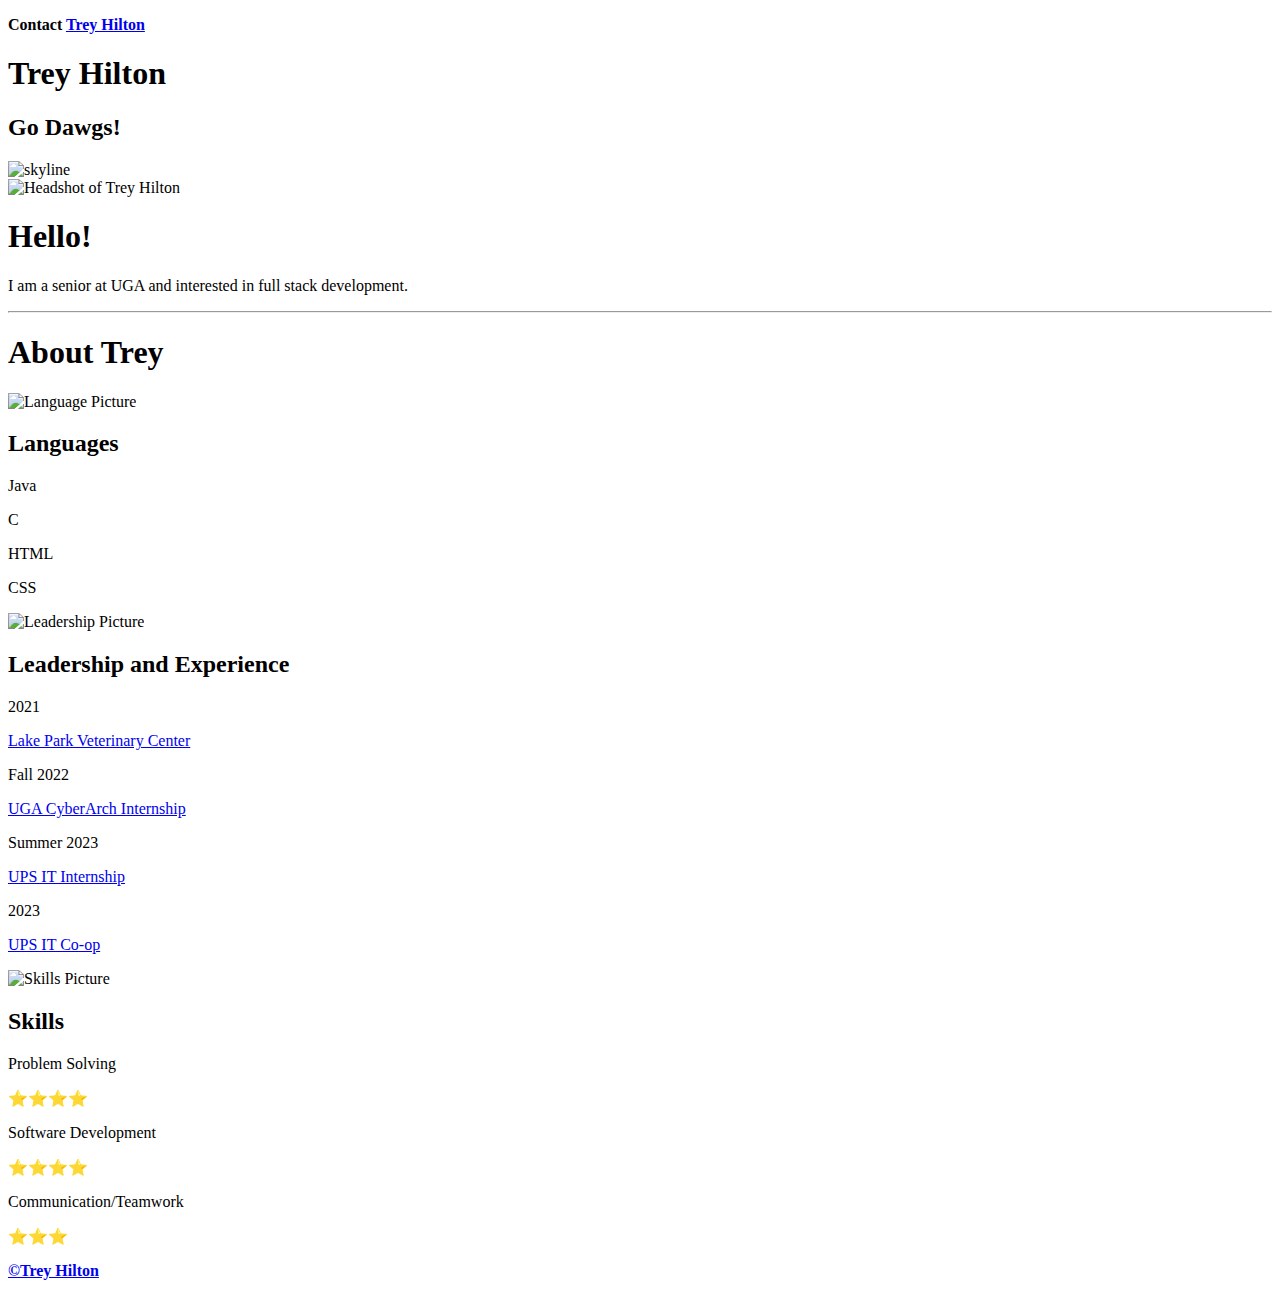
==== index.html @ df479c0c "Add files via upload" ====
<!DOCTYPE html>
<html lang="en">
<head>
    <meta charset="UTF-8">
    <meta name="viewport" content="width=device-width, initial-scale=1.0">
    <link rel="stylesheet" href="css/style.css">
    <title>Trey Hilton</title>
</head>
<body>
    
    <nav>
        <p id="nav-para"><b>Contact <a class="link" href="contact.html">Trey Hilton</a></b></p>
    </nav>

    <section class="splash">
        <h1 id="splash_name">Trey Hilton</h1>
        <h2 id="splash_phrase">Go Dawgs!</h2>
        <img id="skyline" src="images/skyline.png" alt="skyline">
    </section>

    <section class="headshot_sec">
        <img id="headshot" src="images/headshot.JPG" alt="Headshot of Trey Hilton">
        <h1 class="h1_titles"><b>Hello!</b></h1>
        <p id="description">I am a senior at UGA and interested in full stack development.</p>
        <hr class="line">
    </section>

    <section class="cards">
        
        <h1 class="h1_titles"><b>About Trey</b></h1>
        
        <div class="three-col">
            <div class="card">
                <img src="images/language.jpg" alt="Language Picture">        
                <div class="container">
                    <h2><b>Languages</b></h2>
                    <p>Java</p>
                    <p>C</p>
                    <p>HTML</p>
                    <p>CSS</p>
                </div>
            </div>

            <div class="card">
                <img src="images/leadership.jpg" alt="Leadership Picture">
                <div class="leadership">
                    <h2><b>Leadership and Experience</b></h2>
                    <p>2021</p>
                    <p><a class="link" href="https://m.facebook.com/profile.php?id=552049028275550">Lake Park Veterinary Center</a></p>
                    <p>Fall 2022</p>
                    <p><a class="link" href="https://cyberarch.uga.edu/">UGA CyberArch Internship</a></p>
                    <p>Summer 2023</p>
                    <p><a class="link" href="https://www.jobs-ups.com/category/internship-and-co-op-jobs/1187/4662/1">UPS IT Internship</a></p>
                    <p>2023</p>
                    <p><a class="link" href="https://www.jobs-ups.com/category/internship-and-co-op-jobs/1187/4662/1">UPS IT Co-op</a></p> 
                </div>
            </div>

            <div class="card">
                <img src="images/skills.jpg" alt="Skills Picture">
                <div class="container">
                    <h2><b>Skills</b></h2>
                    <p>Problem Solving</p>
                    <p>⭐⭐⭐⭐</p>
                    <p>Software Development</p>
                    <p>⭐⭐⭐⭐</p>
                    <p>Communication/Teamwork</p>
                    <p>⭐⭐⭐</p>
                </div>
            </div>
        </div>

    </section> <!--main-->
    
    <footer>
        <p id="footer-para"><b><a class="link" href="contact.html">&copyTrey Hilton</a></b></p>
    </footer>
    
</body>
</html>
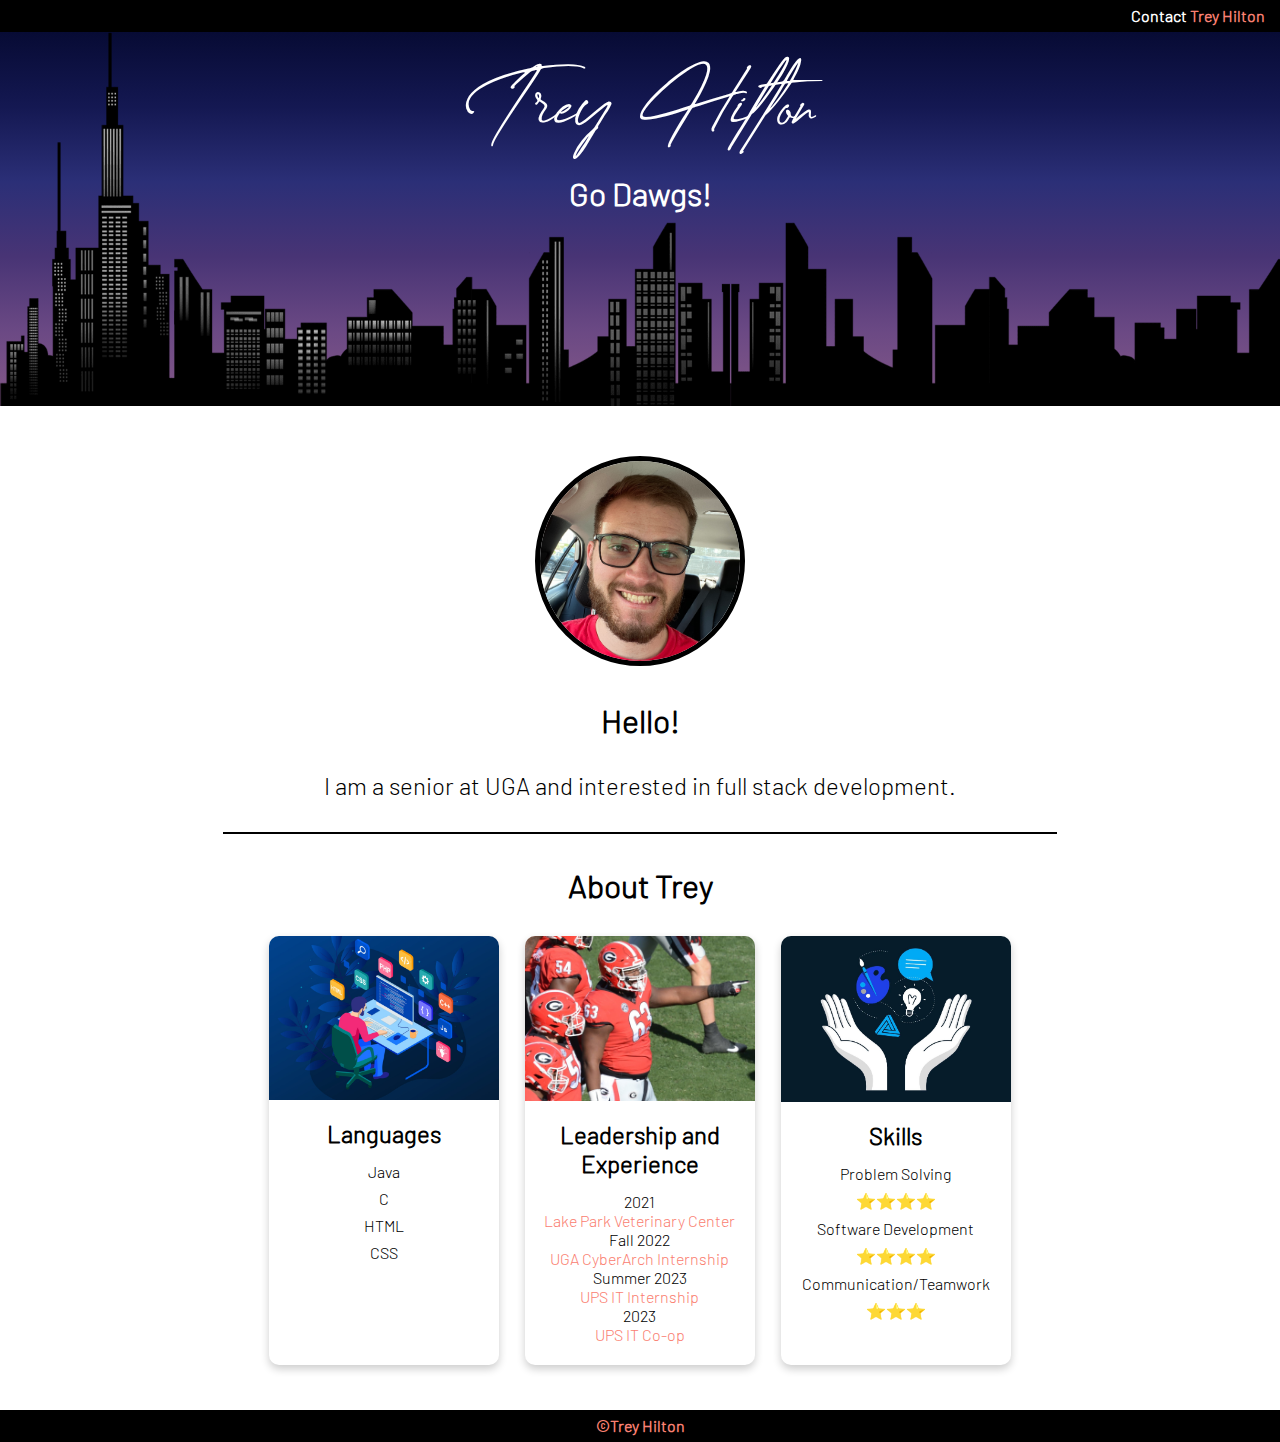
==== commit ae919d16: "Update index.html" ====
--- a/index.html
+++ b/index.html
@@ -19,7 +19,7 @@
     </section>
 
     <section class="headshot_sec">
-        <img id="headshot" src="images/headshot.JPG" alt="Headshot of Trey Hilton">
+        <img id="headshot" src="images/headshot.jpg" alt="Headshot of Trey Hilton">
         <h1 class="h1_titles"><b>Hello!</b></h1>
         <p id="description">I am a senior at UGA and interested in full stack development.</p>
         <hr class="line">
@@ -77,4 +77,4 @@
     </footer>
     
 </body>
-</html>+</html>
--- a/css/style.css
+++ b/css/style.css
@@ -0,0 +1,195 @@
+@font-face {
+    font-family: "creation";
+    src: url("/fonts/creattion-demo/Creattion\ Demo.otf");
+}
+@font-face {
+    font-family: "barlow";
+    src: url("/fonts/Barlow/Barlow-Light.ttf");
+}
+body {
+    margin: 0px;
+    text-align: center;
+    font-family: "barlow";
+}
+nav {
+    display: flex;
+    margin: 0;
+    height: 2rem;
+    justify-content: end;
+    background-color: black;
+}
+#nav-para {
+    color: white;
+    position: relative;
+    bottom: 10px;
+    right: 15px;
+}
+.link:link {
+    color: salmon;
+    text-decoration: none;
+}
+.link:visited {
+    color: hotpink;
+    text-decoration: none;
+}
+.link:hover {
+    color: aqua;
+    text-decoration: underline;
+}
+.link:active {
+    color: red;
+    text-decoration: underline;
+}
+.splash {
+    display: flex;
+    justify-content: center;
+    align-items: center;
+    background: linear-gradient(to bottom, 
+    #070B34, #141852, #2B2F77, #483475, #6B4984, #855988);
+    margin: 0px;
+}
+#splash_name {
+    position: absolute;
+    padding-bottom: 19vw;
+    font-family: "creation";
+    font-weight: lighter;
+    font-size: 8vw;
+    color: white;
+}
+#splash_phrase {
+    position: absolute;
+    padding-bottom: 4vw;
+    font-weight: bold;
+    font-size: 2.5vw;
+    color: white;
+}
+#skyline {
+    max-width: 100%;
+    height: auto;
+}
+.headshot_sec {
+    margin-top: 50px;
+}
+#headshot {
+    border-radius: 100%;
+    border: 5px solid black;
+    width: 200px;
+}
+.h1_titles {
+    font-weight: bold;
+    font-size: 2rem;
+    margin: 2rem;
+}
+#description {
+    font-weight: 500;
+    font-size: 1.5rem;
+    margin: 2rem;
+}
+.line {
+    border: 1px solid black;
+    width: 65%;
+    margin-left: auto;
+    margin-right: auto;
+}
+.three-col {
+    display: grid;
+    justify-items: center;
+    grid-template-columns: 1fr 1fr 1fr;
+    margin-left: 20vw;
+    margin-right: 20vw;
+    margin-bottom: 5vh;
+}
+.card {
+    box-shadow: 0 4px 8px 0 rgba(0,0,0,0.2);
+    transition: 0.3s;
+    border-radius: 10px;
+    width: 18vw;
+    min-width: 18vw;
+}
+.card:hover {
+    box-shadow: 0 8px 16px 0 rgba(0,0,0,0.2);
+}
+.card img {
+    border-radius: 10px 10px 0 0;
+    width: 100%;
+}
+.card div {
+    padding: 2px 12px;
+    height: 16rem;
+}
+.container p {
+    display: flex;
+    flex-direction: column;
+    margin: 8px;
+    font-size: 1em;
+}
+.container h2 {
+    margin: 14px;
+}
+.leadership p {
+    display: flex;
+    flex-direction: column;
+    margin: 0px;
+    font-size: 1em;
+}
+.leadership h2 {
+    margin: 14px;
+}
+footer {
+    display: flex;
+    height: 2rem;
+    justify-content: center;
+    background-color: black;
+    margin: 0;
+}
+#footer-para {
+    position: relative;
+    bottom: 10px;
+}
+
+/* Contact Page CSS */
+.contact-information {
+    margin: 4em;
+}
+.contact-information h1 {
+    font-size: 3em;
+}
+.contact-information p {
+    font-size: 1.25em;
+}
+.one-col {
+    display: grid;
+    justify-items: center;
+    grid-template-columns: 1fr;
+    margin: 138.5px;
+}
+.contact-card {
+    padding: 5em;
+    height: 8rem;
+    box-shadow: 0 4px 8px 0 rgba(0,0,0,0.2);
+    border: black;
+    border-radius: 10px;
+    width: 18vw;
+    min-width: 18vw;
+}
+
+@media all and (max-width: 800px) {
+    .three-col {
+        grid-template-columns: 1fr;
+        row-gap: 5vh;
+    }
+    .card {
+        width: 50vw;
+    }
+}
+@media all and (max-width: 1200px) and (min-width: 801px) {
+    .three-col {
+        grid-template-columns: 1fr 1fr;
+        row-gap: 5vh;
+        margin-left: 15vw;
+        margin-right: 15vw;
+    }
+    .card {
+        width: 30vw;
+    }
+}